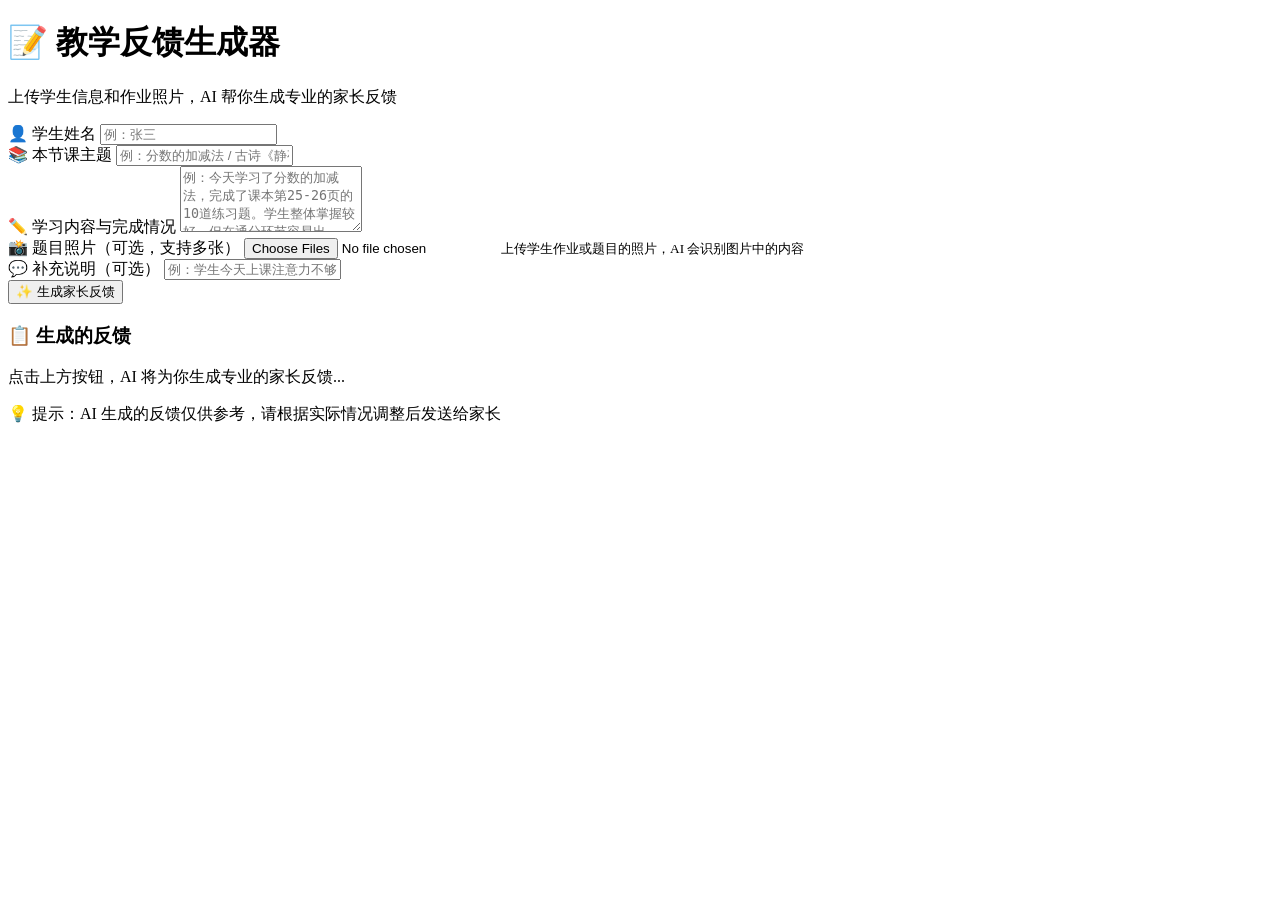
==== teacher feedback/index.html @ 286b16ae "Create index.html" ====
<!DOCTYPE html>
<html lang="zh-CN">
<head>
    <meta charset="UTF-8">
    <meta name="viewport" content="width=device-width, initial-scale=1.0">
    <title>教学反馈生成器 · 教师专用</title>
    <link rel="stylesheet" href="style.css">
</head>
<body>
    <div class="container">
        <header>
            <h1>📝 教学反馈生成器</h1>
            <p class="subtitle">上传学生信息和作业照片，AI 帮你生成专业的家长反馈</p>
        </header>

        <main>
            <!-- 信息输入区 -->
            <section class="input-section">
                <div class="form-group">
                    <label for="studentName">👤 学生姓名</label>
                    <input type="text" id="studentName" placeholder="例：张三" value="">
                </div>

                <div class="form-group">
                    <label for="lessonTopic">📚 本节课主题</label>
                    <input type="text" id="lessonTopic" placeholder="例：分数的加减法 / 古诗《静夜思》" value="">
                </div>

                <div class="form-group">
                    <label for="lessonContent">✏️ 学习内容与完成情况</label>
                    <textarea id="lessonContent" rows="4" placeholder="例：今天学习了分数的加减法，完成了课本第25-26页的10道练习题。学生整体掌握较好，但在通分环节容易出错..."></textarea>
                </div>

                <div class="form-group">
                    <label for="photoInput">📸 题目照片（可选，支持多张）</label>
                    <input type="file" id="photoInput" accept="image/*" multiple>
                    <small>上传学生作业或题目的照片，AI 会识别图片中的内容</small>
                </div>

                <div class="form-group">
                    <label for="extraNote">💬 补充说明（可选）</label>
                    <input type="text" id="extraNote" placeholder="例：学生今天上课注意力不够集中 / 举手发言很积极">
                </div>

                <button id="generateBtn" onclick="generateFeedback()">✨ 生成家长反馈</button>
            </section>

            <!-- 结果展示区 -->
            <section class="result-section">
                <div class="result-header">
                    <h3>📋 生成的反馈</h3>
                    <button id="copyBtn" onclick="copyFeedback()" style="display:none;">📋 复制</button>
                </div>
                <div id="feedbackResult" class="feedback-box">
                    <span class="placeholder">点击上方按钮，AI 将为你生成专业的家长反馈...</span>
                </div>
            </section>
        </main>

        <footer>
            <p>💡 提示：AI 生成的反馈仅供参考，请根据实际情况调整后发送给家长</p>
        </footer>
    </div>

    <script src="script.js"></script>
</body>
</html>
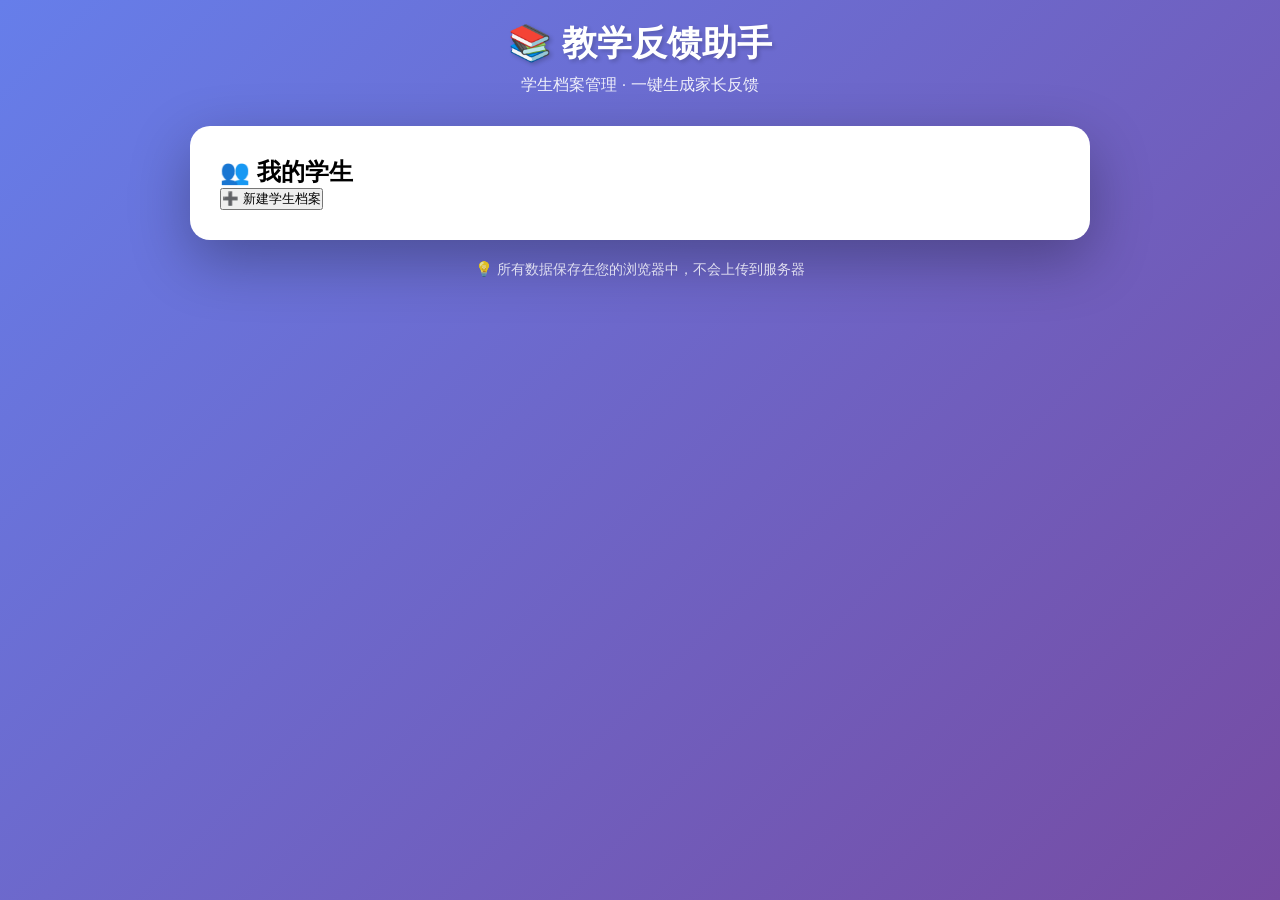
==== commit b89e4183: "index.html" ====
--- a/teacher feedback/index.html
+++ b/teacher feedback/index.html
@@ -3,63 +3,91 @@
 <head>
     <meta charset="UTF-8">
     <meta name="viewport" content="width=device-width, initial-scale=1.0">
-    <title>教学反馈生成器 · 教师专用</title>
+    <title>教学反馈 · 学生档案</title>
     <link rel="stylesheet" href="style.css">
 </head>
 <body>
     <div class="container">
         <header>
-            <h1>📝 教学反馈生成器</h1>
-            <p class="subtitle">上传学生信息和作业照片，AI 帮你生成专业的家长反馈</p>
+            <h1>📚 教学反馈助手</h1>
+            <p class="subtitle">学生档案管理 · 一键生成家长反馈</p>
         </header>
 
         <main>
-            <!-- 信息输入区 -->
-            <section class="input-section">
-                <div class="form-group">
-                    <label for="studentName">👤 学生姓名</label>
-                    <input type="text" id="studentName" placeholder="例：张三" value="">
-                </div>
+            <!-- 操作栏 -->
+            <div class="action-bar">
+                <h2>👥 我的学生</h2>
+                <button class="btn-primary" onclick="openNewStudentModal()">➕ 新建学生档案</button>
+            </div>
 
-                <div class="form-group">
-                    <label for="lessonTopic">📚 本节课主题</label>
-                    <input type="text" id="lessonTopic" placeholder="例：分数的加减法 / 古诗《静夜思》" value="">
-                </div>
+            <!-- 学生列表区域 -->
+            <div id="studentList" class="student-grid">
+                <!-- 动态渲染 -->
+            </div>
 
-                <div class="form-group">
-                    <label for="lessonContent">✏️ 学习内容与完成情况</label>
-                    <textarea id="lessonContent" rows="4" placeholder="例：今天学习了分数的加减法，完成了课本第25-26页的10道练习题。学生整体掌握较好，但在通分环节容易出错..."></textarea>
-                </div>
-
-                <div class="form-group">
-                    <label for="photoInput">📸 题目照片（可选，支持多张）</label>
-                    <input type="file" id="photoInput" accept="image/*" multiple>
-                    <small>上传学生作业或题目的照片，AI 会识别图片中的内容</small>
-                </div>
-
-                <div class="form-group">
-                    <label for="extraNote">💬 补充说明（可选）</label>
-                    <input type="text" id="extraNote" placeholder="例：学生今天上课注意力不够集中 / 举手发言很积极">
-                </div>
-
-                <button id="generateBtn" onclick="generateFeedback()">✨ 生成家长反馈</button>
-            </section>
-
-            <!-- 结果展示区 -->
-            <section class="result-section">
-                <div class="result-header">
-                    <h3>📋 生成的反馈</h3>
-                    <button id="copyBtn" onclick="copyFeedback()" style="display:none;">📋 复制</button>
-                </div>
-                <div id="feedbackResult" class="feedback-box">
-                    <span class="placeholder">点击上方按钮，AI 将为你生成专业的家长反馈...</span>
-                </div>
-            </section>
+            <!-- 空状态提示 -->
+            <div id="emptyState" class="empty-state" style="display: none;">
+                <p>📭 还没有学生档案</p>
+                <p>点击上方按钮，创建第一个学生档案吧</p>
+            </div>
         </main>
 
         <footer>
-            <p>💡 提示：AI 生成的反馈仅供参考，请根据实际情况调整后发送给家长</p>
+            <p>💡 所有数据保存在您的浏览器中，不会上传到服务器</p>
         </footer>
+    </div>
+
+    <!-- 新建学生弹窗 -->
+    <div id="newStudentModal" class="modal" style="display: none;">
+        <div class="modal-content">
+            <div class="modal-header">
+                <h3>📝 新建学生档案</h3>
+                <button class="close-btn" onclick="closeNewStudentModal()">&times;</button>
+            </div>
+            <div class="modal-body">
+                <div class="form-group">
+                    <label for="newName">👤 学生姓名 <span class="required">*</span></label>
+                    <input type="text" id="newName" placeholder="例：张三">
+                </div>
+                <div class="form-group">
+                    <label for="newGrade">📌 年级 <span class="required">*</span></label>
+                    <select id="newGrade">
+                        <option value="">请选择</option>
+                        <option value="一年级">一年级</option>
+                        <option value="二年级">二年级</option>
+                        <option value="三年级">三年级</option>
+                        <option value="四年级">四年级</option>
+                        <option value="五年级">五年级</option>
+                        <option value="六年级">六年级</option>
+                        <option value="初一">初一</option>
+                        <option value="初二">初二</option>
+                        <option value="初三">初三</option>
+                        <option value="高一">高一</option>
+                        <option value="高二">高二</option>
+                        <option value="高三">高三</option>
+                    </select>
+                </div>
+                <div class="form-group">
+                    <label>📖 科目 <span class="required">*</span> <span style="font-weight: normal; color: #888; font-size: 0.85rem;">（可多选）</span></label>
+                    <div class="subject-tag-container" id="subjectTags">
+                        <span class="subject-tag" data-value="语文" onclick="toggleSubjectTag(this)">语文</span>
+                        <span class="subject-tag" data-value="数学" onclick="toggleSubjectTag(this)">数学</span>
+                        <span class="subject-tag" data-value="英语" onclick="toggleSubjectTag(this)">英语</span>
+                        <span class="subject-tag" data-value="物理" onclick="toggleSubjectTag(this)">物理</span>
+                        <span class="subject-tag" data-value="化学" onclick="toggleSubjectTag(this)">化学</span>
+                        <span class="subject-tag" data-value="生物" onclick="toggleSubjectTag(this)">生物</span>
+                        <span class="subject-tag" data-value="历史" onclick="toggleSubjectTag(this)">历史</span>
+                        <span class="subject-tag" data-value="地理" onclick="toggleSubjectTag(this)">地理</span>
+                        <span class="subject-tag" data-value="政治" onclick="toggleSubjectTag(this)">政治</span>
+                    </div>
+                    <input type="hidden" id="newSubject" value="">
+                </div>
+            </div>
+            <div class="modal-footer">
+                <button class="btn-secondary" onclick="closeNewStudentModal()">取消</button>
+                <button class="btn-primary" onclick="createNewStudent()">创建档案</button>
+            </div>
+        </div>
     </div>
 
     <script src="script.js"></script>
--- a/teacher feedback/style.css
+++ b/teacher feedback/style.css
@@ -0,0 +1,182 @@
+* {
+    margin: 0;
+    padding: 0;
+    box-sizing: border-box;
+}
+
+body {
+    font-family: -apple-system, BlinkMacSystemFont, 'Segoe UI', Roboto, 'Helvetica Neue', sans-serif;
+    background: linear-gradient(135deg, #667eea 0%, #764ba2 100%);
+    min-height: 100vh;
+    padding: 20px;
+}
+
+.container {
+    max-width: 900px;
+    margin: 0 auto;
+}
+
+header {
+    text-align: center;
+    color: white;
+    margin-bottom: 30px;
+}
+
+header h1 {
+    font-size: 2.2rem;
+    margin-bottom: 8px;
+    text-shadow: 2px 2px 4px rgba(0,0,0,0.2);
+}
+
+.subtitle {
+    font-size: 1rem;
+    opacity: 0.9;
+}
+
+main {
+    background: white;
+    border-radius: 20px;
+    padding: 30px;
+    box-shadow: 0 20px 60px rgba(0,0,0,0.3);
+}
+
+.input-section {
+    display: flex;
+    flex-direction: column;
+    gap: 20px;
+}
+
+.form-group {
+    display: flex;
+    flex-direction: column;
+    gap: 8px;
+}
+
+.form-group label {
+    font-weight: 600;
+    color: #333;
+    font-size: 0.95rem;
+}
+
+.form-group input,
+.form-group textarea {
+    padding: 12px 16px;
+    border: 2px solid #e0e0e0;
+    border-radius: 12px;
+    font-size: 1rem;
+    transition: border-color 0.3s, box-shadow 0.3s;
+    font-family: inherit;
+}
+
+.form-group input:focus,
+.form-group textarea:focus {
+    outline: none;
+    border-color: #667eea;
+    box-shadow: 0 0 0 3px rgba(102, 126, 234, 0.2);
+}
+
+.form-group small {
+    color: #888;
+    font-size: 0.85rem;
+}
+
+#generateBtn {
+    background: linear-gradient(135deg, #667eea 0%, #764ba2 100%);
+    color: white;
+    border: none;
+    padding: 16px 24px;
+    font-size: 1.2rem;
+    font-weight: 600;
+    border-radius: 50px;
+    cursor: pointer;
+    transition: transform 0.2s, box-shadow 0.2s;
+    margin-top: 10px;
+    box-shadow: 0 4px 15px rgba(102, 126, 234, 0.4);
+}
+
+#generateBtn:hover {
+    transform: translateY(-2px);
+    box-shadow: 0 6px 20px rgba(102, 126, 234, 0.5);
+}
+
+#generateBtn:active {
+    transform: translateY(0);
+}
+
+.result-section {
+    margin-top: 30px;
+    border-top: 2px dashed #e0e0e0;
+    padding-top: 25px;
+}
+
+.result-header {
+    display: flex;
+    justify-content: space-between;
+    align-items: center;
+    margin-bottom: 15px;
+}
+
+.result-header h3 {
+    color: #333;
+    font-size: 1.2rem;
+}
+
+#copyBtn {
+    background: #f0f0f0;
+    border: none;
+    padding: 8px 16px;
+    border-radius: 20px;
+    cursor: pointer;
+    font-size: 0.9rem;
+    transition: background 0.2s;
+}
+
+#copyBtn:hover {
+    background: #e0e0e0;
+}
+
+.feedback-box {
+    background: #f8f9ff;
+    border-radius: 16px;
+    padding: 24px;
+    min-height: 180px;
+    border: 1px solid #e8ecff;
+    line-height: 1.8;
+    color: #2c3e50;
+    white-space: pre-wrap;
+    word-break: break-word;
+    font-size: 1rem;
+}
+
+.feedback-box .placeholder {
+    color: #aaa;
+    font-style: italic;
+}
+
+footer {
+    margin-top: 20px;
+    text-align: center;
+    color: rgba(255,255,255,0.8);
+    font-size: 0.9rem;
+}
+
+/* 加载状态 */
+#generateBtn.loading {
+    opacity: 0.7;
+    cursor: not-allowed;
+}
+
+/* 响应式 */
+@media (max-width: 600px) {
+    header h1 {
+        font-size: 1.8rem;
+    }
+    
+    main {
+        padding: 20px;
+    }
+    
+    .feedback-box {
+        padding: 16px;
+    }
+}
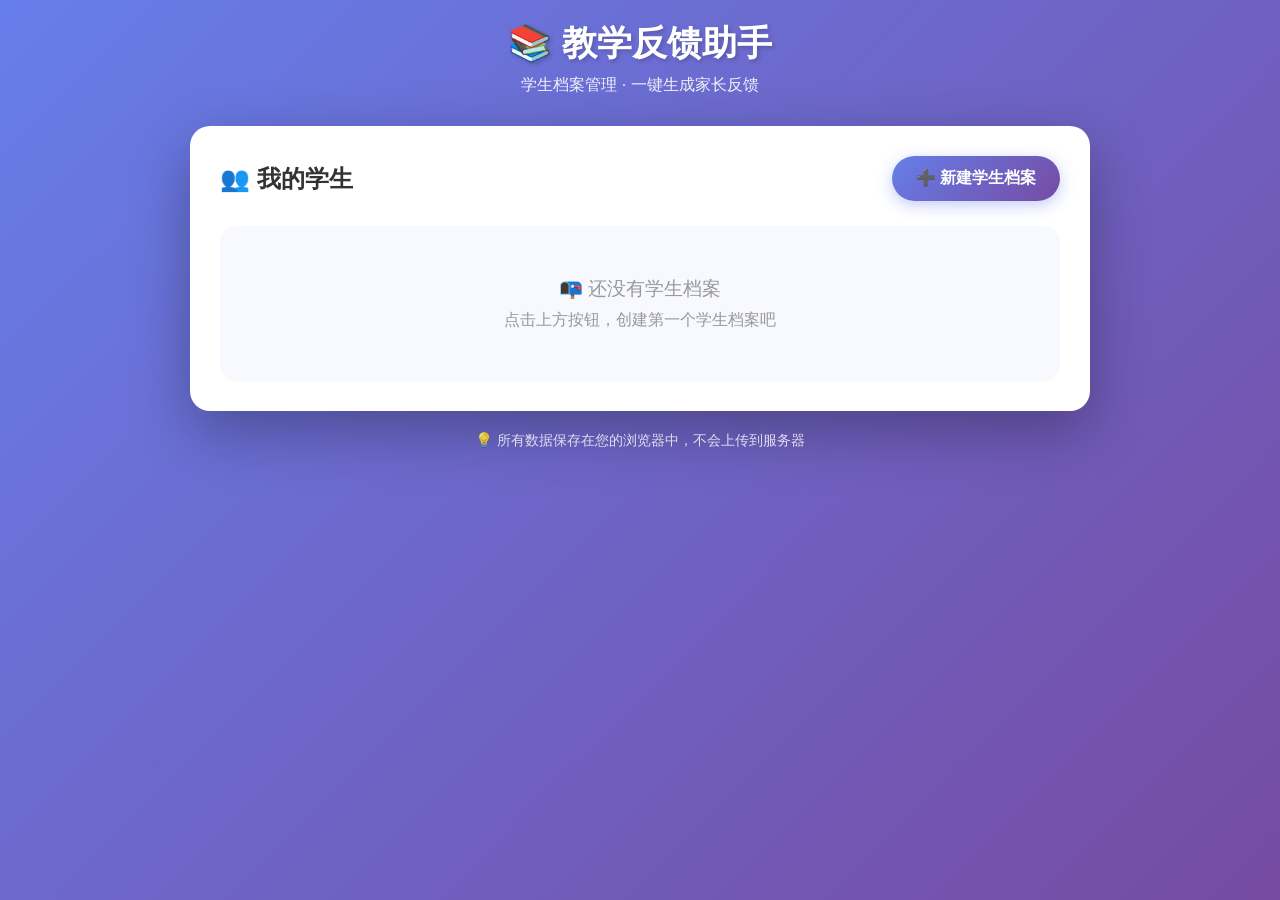
==== commit 9fc4b282: "index.html" ====
--- a/teacher feedback/index.html
+++ b/teacher feedback/index.html
@@ -82,6 +82,32 @@
                     </div>
                     <input type="hidden" id="newSubject" value="">
                 </div>
+                <div class="form-group">
+    <label>🚻 学生性别 <span class="required">*</span></label>
+    <div class="gender-selector">
+        <label class="gender-option">
+            <input type="radio" name="gender" value="男"> 👦 男
+        </label>
+        <label class="gender-option">
+            <input type="radio" name="gender" value="女"> 👧 女
+        </label>
+    </div>
+</div>
+
+<div class="form-group">
+    <label>👪 反馈发送给 <span class="required">*</span></label>
+    <div class="parent-selector">
+        <label class="parent-option">
+            <input type="radio" name="parent" value="爸爸"> 👨 爸爸
+        </label>
+        <label class="parent-option">
+            <input type="radio" name="parent" value="妈妈"> 👩 妈妈
+        </label>
+        <label class="parent-option">
+            <input type="radio" name="parent" value="家长"> 👪 家长（通用）
+        </label>
+    </div>
+</div>
             </div>
             <div class="modal-footer">
                 <button class="btn-secondary" onclick="closeNewStudentModal()">取消</button>
--- a/teacher feedback/style.css
+++ b/teacher feedback/style.css
@@ -1,3 +1,4 @@
+/* ========== 基础重置 ========== */
 * {
     margin: 0;
     padding: 0;
@@ -16,6 +17,7 @@
     margin: 0 auto;
 }
 
+/* ========== 头部 ========== */
 header {
     text-align: center;
     color: white;
@@ -33,6 +35,28 @@
     opacity: 0.9;
 }
 
+.header-with-back {
+    display: flex;
+    align-items: center;
+    gap: 15px;
+}
+
+.back-btn {
+    background: rgba(255,255,255,0.2);
+    color: white;
+    border: none;
+    padding: 10px 18px;
+    border-radius: 30px;
+    font-size: 1rem;
+    cursor: pointer;
+    transition: background 0.2s;
+}
+
+.back-btn:hover {
+    background: rgba(255,255,255,0.3);
+}
+
+/* ========== 主内容区 ========== */
 main {
     background: white;
     border-radius: 20px;
@@ -40,26 +64,217 @@
     box-shadow: 0 20px 60px rgba(0,0,0,0.3);
 }
 
-.input-section {
-    display: flex;
-    flex-direction: column;
+/* ========== 操作栏 ========== */
+.action-bar {
+    display: flex;
+    justify-content: space-between;
+    align-items: center;
+    margin-bottom: 25px;
+}
+
+.action-bar h2 {
+    color: #333;
+    font-size: 1.5rem;
+}
+
+/* ========== 按钮样式 ========== */
+.btn-primary {
+    background: linear-gradient(135deg, #667eea 0%, #764ba2 100%);
+    color: white;
+    border: none;
+    padding: 12px 24px;
+    font-size: 1rem;
+    font-weight: 600;
+    border-radius: 40px;
+    cursor: pointer;
+    transition: transform 0.2s, box-shadow 0.2s;
+    box-shadow: 0 4px 15px rgba(102, 126, 234, 0.4);
+}
+
+.btn-primary:hover {
+    transform: translateY(-2px);
+    box-shadow: 0 6px 20px rgba(102, 126, 234, 0.5);
+}
+
+.btn-secondary {
+    background: #f0f0f0;
+    color: #333;
+    border: none;
+    padding: 12px 24px;
+    font-size: 1rem;
+    border-radius: 40px;
+    cursor: pointer;
+    transition: background 0.2s;
+}
+
+.btn-secondary:hover {
+    background: #e0e0e0;
+}
+
+.btn-success {
+    background: #27ae60;
+    color: white;
+    border: none;
+    padding: 12px 24px;
+    font-size: 1rem;
+    font-weight: 600;
+    border-radius: 40px;
+    cursor: pointer;
+    transition: background 0.2s;
+}
+
+.btn-success:hover {
+    background: #219a52;
+}
+
+.btn-full {
+    width: 100%;
+    margin-top: 15px;
+}
+
+.btn-small {
+    background: #f0f0f0;
+    color: #333;
+    border: none;
+    padding: 6px 12px;
+    border-radius: 20px;
+    font-size: 0.85rem;
+    cursor: pointer;
+}
+
+.btn-small:hover {
+    background: #e0e0e0;
+}
+
+/* ========== 学生卡片网格 ========== */
+.student-grid {
+    display: grid;
+    grid-template-columns: repeat(auto-fill, minmax(200px, 1fr));
     gap: 20px;
 }
 
+.student-card {
+    background: linear-gradient(135deg, #f5f7fa 0%, #e8ecff 100%);
+    border-radius: 16px;
+    padding: 20px;
+    cursor: pointer;
+    transition: transform 0.2s, box-shadow 0.2s;
+    border: 1px solid #d0d8ff;
+}
+
+.student-card:hover {
+    transform: translateY(-4px);
+    box-shadow: 0 8px 20px rgba(102, 126, 234, 0.2);
+}
+
+.student-card h3 {
+    color: #333;
+    margin-bottom: 8px;
+    font-size: 1.3rem;
+}
+
+.student-card p {
+    color: #666;
+    font-size: 0.9rem;
+    margin-bottom: 4px;
+}
+
+.student-card .feedback-count {
+    margin-top: 12px;
+    color: #667eea;
+    font-weight: 600;
+}
+
+/* ========== 学生信息卡片 ========== */
+.student-info-card {
+    background: linear-gradient(135deg, #f5f7fa 0%, #e8ecff 100%);
+    border-radius: 16px;
+    padding: 20px;
+    margin-bottom: 25px;
+    border: 1px solid #d0d8ff;
+}
+
+.info-row {
+    display: flex;
+    align-items: center;
+    margin-bottom: 8px;
+}
+
+.info-row:last-child {
+    margin-bottom: 0;
+}
+
+.info-label {
+    width: 80px;
+    color: #555;
+    font-weight: 500;
+}
+
+.info-value {
+    color: #333;
+    font-weight: 600;
+}
+
+/* ========== 可折叠区域 ========== */
+.collapsible-section {
+    background: #f8f9ff;
+    border-radius: 16px;
+    margin-bottom: 25px;
+    border: 1px solid #e0e6ff;
+    overflow: hidden;
+}
+
+.section-header {
+    padding: 18px 20px;
+    cursor: pointer;
+    display: flex;
+    justify-content: space-between;
+    align-items: center;
+    background: #f8f9ff;
+    transition: background 0.2s;
+}
+
+.section-header:hover {
+    background: #eef1ff;
+}
+
+.section-header h3 {
+    color: #333;
+    font-size: 1.2rem;
+}
+
+#toggleIcon {
+    font-size: 1.2rem;
+    color: #667eea;
+    transition: transform 0.3s;
+}
+
+.section-content {
+    padding: 0 20px 20px 20px;
+    border-top: 1px solid #e0e6ff;
+}
+
+.section-content.collapsed {
+    display: none;
+}
+
+/* ========== 表单样式 ========== */
 .form-group {
-    display: flex;
-    flex-direction: column;
-    gap: 8px;
+    margin-bottom: 18px;
 }
 
 .form-group label {
+    display: block;
     font-weight: 600;
     color: #333;
+    margin-bottom: 6px;
     font-size: 0.95rem;
 }
 
 .form-group input,
-.form-group textarea {
+.form-group textarea,
+.form-group select {
+    width: 100%;
     padding: 12px 16px;
     border: 2px solid #e0e0e0;
     border-radius: 12px;
@@ -69,90 +284,173 @@
 }
 
 .form-group input:focus,
-.form-group textarea:focus {
+.form-group textarea:focus,
+.form-group select:focus {
     outline: none;
     border-color: #667eea;
     box-shadow: 0 0 0 3px rgba(102, 126, 234, 0.2);
 }
 
-.form-group small {
-    color: #888;
-    font-size: 0.85rem;
-}
-
-#generateBtn {
-    background: linear-gradient(135deg, #667eea 0%, #764ba2 100%);
-    color: white;
-    border: none;
-    padding: 16px 24px;
-    font-size: 1.2rem;
-    font-weight: 600;
-    border-radius: 50px;
-    cursor: pointer;
-    transition: transform 0.2s, box-shadow 0.2s;
-    margin-top: 10px;
-    box-shadow: 0 4px 15px rgba(102, 126, 234, 0.4);
-}
-
-#generateBtn:hover {
-    transform: translateY(-2px);
-    box-shadow: 0 6px 20px rgba(102, 126, 234, 0.5);
-}
-
-#generateBtn:active {
-    transform: translateY(0);
-}
-
-.result-section {
-    margin-top: 30px;
-    border-top: 2px dashed #e0e0e0;
-    padding-top: 25px;
-}
-
-.result-header {
+.required {
+    color: #e74c3c;
+}
+
+/* ========== 预览区域 ========== */
+#previewSection {
+    margin-top: 20px;
+    padding-top: 20px;
+    border-top: 1px dashed #ccc;
+}
+
+.preview-header {
     display: flex;
     justify-content: space-between;
     align-items: center;
-    margin-bottom: 15px;
-}
-
-.result-header h3 {
-    color: #333;
-    font-size: 1.2rem;
-}
-
-#copyBtn {
-    background: #f0f0f0;
-    border: none;
-    padding: 8px 16px;
-    border-radius: 20px;
-    cursor: pointer;
-    font-size: 0.9rem;
-    transition: background 0.2s;
-}
-
-#copyBtn:hover {
-    background: #e0e0e0;
-}
-
-.feedback-box {
-    background: #f8f9ff;
-    border-radius: 16px;
-    padding: 24px;
-    min-height: 180px;
-    border: 1px solid #e8ecff;
+    margin-bottom: 10px;
+}
+
+.preview-header h4 {
+    color: #333;
+}
+
+.preview-box {
+    background: white;
+    border-radius: 12px;
+    padding: 18px;
+    min-height: 120px;
+    border: 1px solid #e0e0e0;
     line-height: 1.8;
     color: #2c3e50;
     white-space: pre-wrap;
     word-break: break-word;
-    font-size: 1rem;
-}
-
-.feedback-box .placeholder {
-    color: #aaa;
-    font-style: italic;
-}
-
+    margin-bottom: 15px;
+}
+
+/* ========== 历史记录列表 ========== */
+.history-section h3 {
+    color: #333;
+    margin-bottom: 18px;
+    font-size: 1.2rem;
+}
+
+.history-list {
+    display: flex;
+    flex-direction: column;
+    gap: 15px;
+}
+
+.feedback-item {
+    background: #f8f9ff;
+    border-radius: 16px;
+    padding: 18px;
+    border: 1px solid #e0e6ff;
+}
+
+.feedback-item-header {
+    display: flex;
+    justify-content: space-between;
+    align-items: center;
+    margin-bottom: 10px;
+}
+
+.feedback-date {
+    color: #888;
+    font-size: 0.85rem;
+}
+
+.feedback-topic {
+    font-weight: 600;
+    color: #667eea;
+}
+
+.feedback-content {
+    color: #333;
+    line-height: 1.7;
+    white-space: pre-wrap;
+    word-break: break-word;
+    margin-bottom: 12px;
+}
+
+.feedback-actions {
+    display: flex;
+    gap: 10px;
+    justify-content: flex-end;
+}
+
+/* ========== 空状态 ========== */
+.empty-state {
+    text-align: center;
+    padding: 50px 20px;
+    color: #999;
+    background: #f8f9ff;
+    border-radius: 16px;
+}
+
+.empty-state p:first-child {
+    font-size: 1.2rem;
+    margin-bottom: 8px;
+}
+
+/* ========== 弹窗 ========== */
+.modal {
+    position: fixed;
+    top: 0;
+    left: 0;
+    width: 100%;
+    height: 100%;
+    background: rgba(0,0,0,0.5);
+    display: flex;
+    justify-content: center;
+    align-items: center;
+    z-index: 1000;
+}
+
+.modal-content {
+    background: white;
+    border-radius: 20px;
+    width: 90%;
+    max-width: 450px;
+    box-shadow: 0 20px 60px rgba(0,0,0,0.3);
+}
+
+.modal-header {
+    padding: 20px 24px;
+    border-bottom: 1px solid #eee;
+    display: flex;
+    justify-content: space-between;
+    align-items: center;
+}
+
+.modal-header h3 {
+    color: #333;
+    font-size: 1.3rem;
+}
+
+.close-btn {
+    background: none;
+    border: none;
+    font-size: 24px;
+    cursor: pointer;
+    color: #999;
+}
+
+.close-btn:hover {
+    color: #333;
+}
+
+.modal-body {
+    padding: 24px;
+}
+
+.modal-footer {
+    padding: 16px 24px;
+    border-top: 1px solid #eee;
+    display: flex;
+    justify-content: flex-end;
+    gap: 12px;
+}
+
+/* ========== 页脚 ========== */
 footer {
     margin-top: 20px;
     text-align: center;
@@ -160,13 +458,7 @@
     font-size: 0.9rem;
 }
 
-/* 加载状态 */
-#generateBtn.loading {
-    opacity: 0.7;
-    cursor: not-allowed;
-}
-
-/* 响应式 */
+/* ========== 响应式 ========== */
 @media (max-width: 600px) {
     header h1 {
         font-size: 1.8rem;
@@ -176,7 +468,115 @@
         padding: 20px;
     }
     
-    .feedback-box {
-        padding: 16px;
+    .action-bar {
+        flex-direction: column;
+        gap: 15px;
+        align-items: stretch;
     }
-}
+    
+    .student-grid {
+        grid-template-columns: 1fr;
+    }
+    
+    .modal-content {
+        width: 95%;
+    }
+}
+/* ========== 多选标签样式 ========== */
+.subject-tag-container {
+    display: flex;
+    flex-wrap: wrap;
+    gap: 10px;
+    margin-top: 5px;
+}
+
+.subject-tag {
+    display: inline-block;
+    padding: 8px 16px;
+    background: #f0f0f0;
+    color: #555;
+    border-radius: 30px;
+    font-size: 0.95rem;
+    cursor: pointer;
+    transition: all 0.2s;
+    border: 2px solid transparent;
+    user-select: none;
+}
+
+.subject-tag:hover {
+    background: #e0e0e0;
+}
+
+.subject-tag.selected {
+    background: linear-gradient(135deg, #667eea 0%, #764ba2 100%);
+    color: white;
+    border-color: #667eea;
+}
+/* ========== 多选标签样式 ========== */
+.subject-tag-container {
+    display: flex;
+    flex-wrap: wrap;
+    gap: 10px;
+    margin-top: 5px;
+}
+
+.subject-tag {
+    display: inline-block;
+    padding: 8px 16px;
+    background: #f0f0f0;
+    color: #555;
+    border-radius: 30px;
+    font-size: 0.95rem;
+    cursor: pointer;
+    transition: all 0.2s;
+    border: 2px solid transparent;
+    user-select: none;
+}
+
+.subject-tag:hover {
+    background: #e0e0e0;
+}
+
+.subject-tag.selected {
+    background: linear-gradient(135deg, #667eea 0%, #764ba2 100%);
+    color: white;
+    border-color: #667eea;
+}
+
+/* ========== 学生卡片删除按钮 ========== */
+.student-card {
+    position: relative;
+    display: flex;
+    align-items: center;
+}
+
+.student-card-content {
+    flex: 1;
+    cursor: pointer;
+}
+
+.delete-student-btn {
+    position: absolute;
+    top: 10px;
+    right: 10px;
+    background: rgba(231, 76, 60, 0.1);
+    border: none;
+    font-size: 18px;
+    padding: 6px 10px;
+    border-radius: 30px;
+    cursor: pointer;
+    opacity: 0.6;
+    transition: opacity 0.2s, background 0.2s;
+}
+
+.delete-student-btn:hover {
+    opacity: 1;
+    background: rgba(231, 76, 60, 0.2);
+}
+
+/* 学生卡片内的科目显示 */
+.student-subjects {
+    color: #666;
+    font-size: 0.9rem;
+    margin-bottom: 4px;
+}
